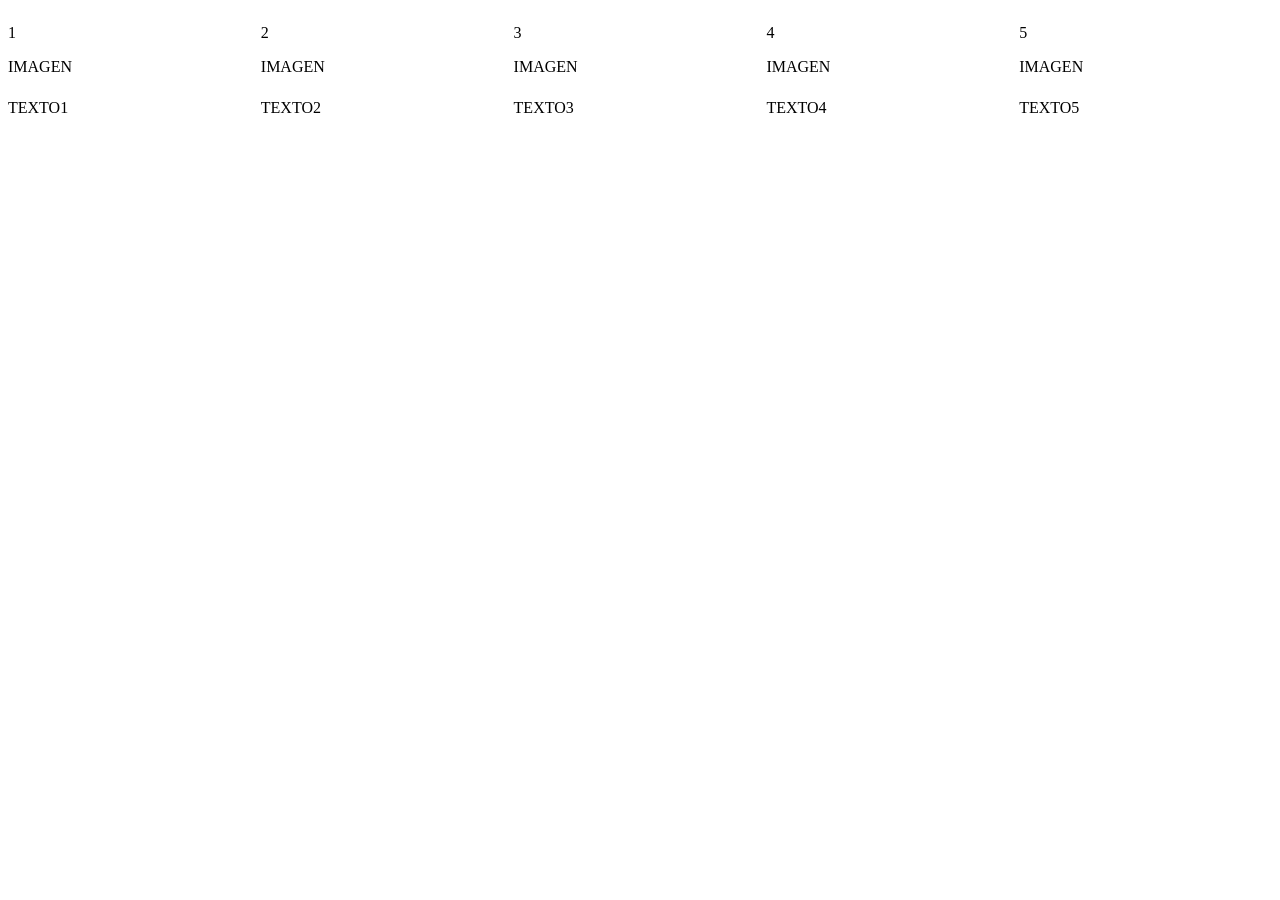
==== actividad2-ud2/index.html @ de8914c0 "Todo lo que tenia en la otra carpeta y la actividad actual. 02." ====
<!DOCTYPE html>
<html lang="es">
    <head>
        <meta charset="UTF-8">
        <title>Logos</title>
        <!--Esto es un comentario-->
        <link rel="stylesheet" href="styles.css">

    </head>
    <body>
        <div class="container">
            <div class="CajaLogo1">
                <div class="CirculoRojo">
                    <p id="numero1" class="numero">1</p>
                </div>
                <div class="CirculoGris">
                    IMAGEN
                </div>
            </div>
            <div class="CajaLogo2">
                <div class="CirculoRojo">
                    <p id="numero2" class="numero">2</p>
                </div>
                <div class="CirculoGris">
                    IMAGEN
                </div>
            </div>
            <div class="CajaLogo3">
                <div class="CirculoRojo">
                    <p id="numero3" class="numero">3</p>
                </div>
                <div class="CirculoGris">
                    IMAGEN
                </div>
            </div>
            <div class="CajaLogo4">
                <div class="CirculoRojo">
                    <p id="numero4" class="numero">4</p>
                </div>
                <div class="CirculoGris">
                    IMAGEN
                </div>
            </div>
            <div class="CajaLogo5">
                <div class="CirculoRojo">
                    <p id="numero5" class="numero">5</p>
                </div>
                <div class="CirculoGris">
                    IMAGEN
                </div>
            </div>
            <div class="TextoLogo1">
                <p class="texto" id="texto1">TEXTO1</p>
            </div>
            <div class="TextoLogo2">
                <p class="texto" id="texto2">TEXTO2</p>
            </div>
            <div class="TextoLogo3">
                <p class="texto" id="texto3">TEXTO3</p>
            </div>
            <div class="TextoLogo4">
                <p class="texto" id="texto4">TEXTO4</p>
            </div>
            <div class="TextoLogo5">
                <p class="texto" id="texto5">TEXTO5</p>
            </div>
        </div>
    </body>
</html>
---- actividad2-ud2/styles.css ----
.container {  display: grid;
  grid-template-columns: 1fr 1fr 1fr 1fr 1fr;
  grid-template-rows: 3fr 2fr;
  gap: 0px 0px;
  grid-auto-flow: row;
  grid-template-areas:
    "CajaLogo1 CajaLogo2 CajaLogo3 CajaLogo4 CajaLogo5"
    "TextoLogo1 TextoLogo2 TextoLogo3 TextoLogo4 TextoLogo5";
  width: 100%;
}

.CajaLogo1 { grid-area: CajaLogo1; }

.CajaLogo2 { grid-area: CajaLogo2; }

.CajaLogo3 { grid-area: CajaLogo3; }

.CajaLogo4 { grid-area: CajaLogo4; }

.CajaLogo5 { grid-area: CajaLogo5; }

.TextoLogo1 { grid-area: TextoLogo1; }

.TextoLogo2 { grid-area: TextoLogo2; }

.TextoLogo3 { grid-area: TextoLogo3; }

.TextoLogo4 { grid-area: TextoLogo4; }

.TextoLogo5 { grid-area: TextoLogo5; }
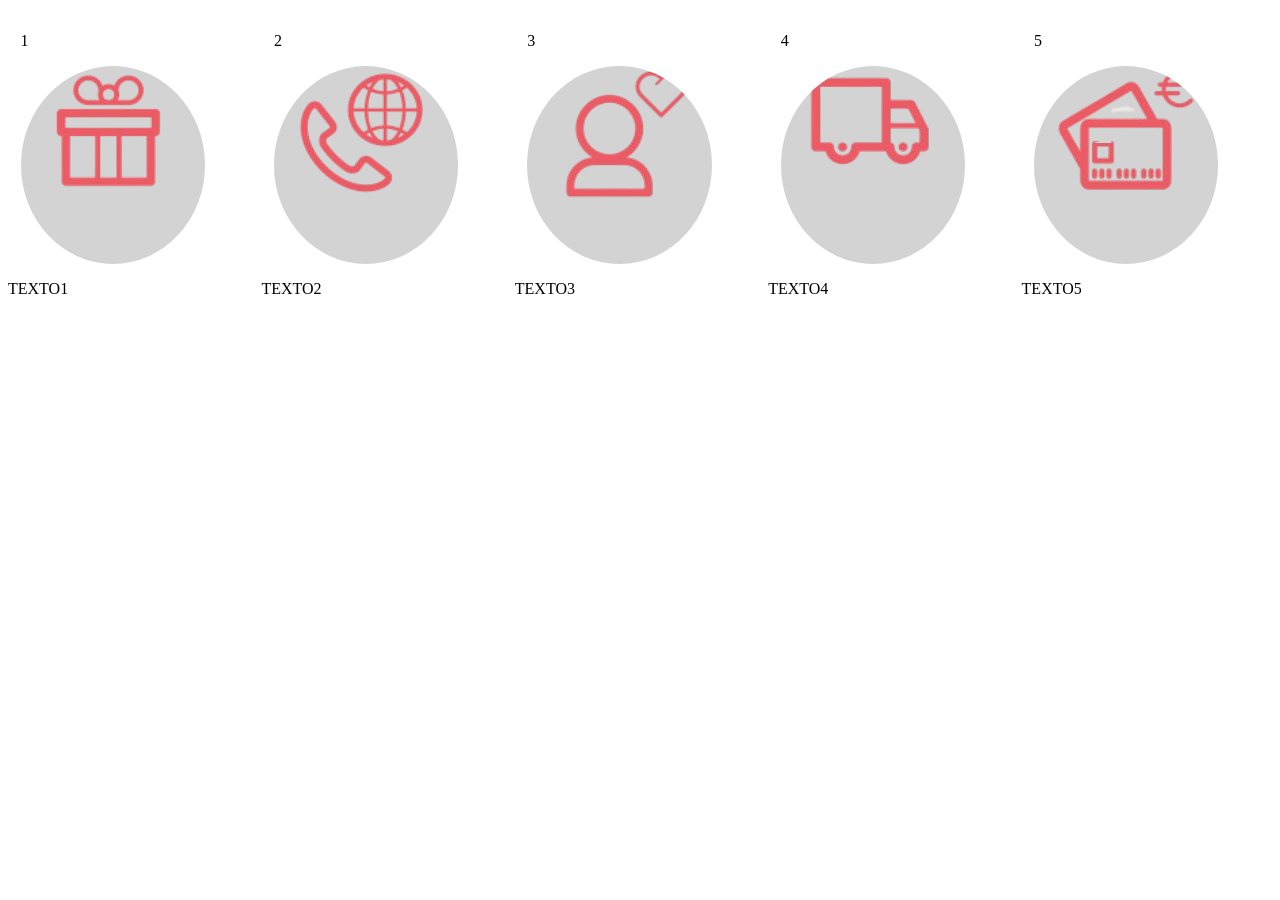
==== commit 6e01ee02: "Atividad dos seguida, falta arreglar cosas." ====
--- a/actividad2-ud2/index.html
+++ b/actividad2-ud2/index.html
@@ -14,7 +14,7 @@
                     <p id="numero1" class="numero">1</p>
                 </div>
                 <div class="CirculoGris">
-                    IMAGEN
+                    <img src="assets/img1-removebg-preview.png">
                 </div>
             </div>
             <div class="CajaLogo2">
@@ -22,7 +22,7 @@
                     <p id="numero2" class="numero">2</p>
                 </div>
                 <div class="CirculoGris">
-                    IMAGEN
+                    <img src="assets/img2-removebg-preview.png">
                 </div>
             </div>
             <div class="CajaLogo3">
@@ -30,7 +30,7 @@
                     <p id="numero3" class="numero">3</p>
                 </div>
                 <div class="CirculoGris">
-                    IMAGEN
+                    <img src="assets/img3-removebg-preview.png">
                 </div>
             </div>
             <div class="CajaLogo4">
@@ -38,7 +38,7 @@
                     <p id="numero4" class="numero">4</p>
                 </div>
                 <div class="CirculoGris">
-                    IMAGEN
+                    <img src="assets/img4-removebg-preview.png">
                 </div>
             </div>
             <div class="CajaLogo5">
@@ -46,7 +46,7 @@
                     <p id="numero5" class="numero">5</p>
                 </div>
                 <div class="CirculoGris">
-                    IMAGEN
+                    <img src="assets/img5-removebg-preview.png">
                 </div>
             </div>
             <div class="TextoLogo1">
--- a/actividad2-ud2/styles.css
+++ b/actividad2-ud2/styles.css
@@ -1,12 +1,15 @@
 .container {  display: grid;
   grid-template-columns: 1fr 1fr 1fr 1fr 1fr;
   grid-template-rows: 3fr 2fr;
-  gap: 0px 0px;
+  gap: 0px 3px;
   grid-auto-flow: row;
   grid-template-areas:
     "CajaLogo1 CajaLogo2 CajaLogo3 CajaLogo4 CajaLogo5"
     "TextoLogo1 TextoLogo2 TextoLogo3 TextoLogo4 TextoLogo5";
   width: 100%;
+  height: 100%;
+  margin: 0%;
+  padding: 0%;
 }
 
 .CajaLogo1 { grid-area: CajaLogo1; }
@@ -28,3 +31,51 @@
 .TextoLogo4 { grid-area: TextoLogo4; }
 
 .TextoLogo5 { grid-area: TextoLogo5; }
+
+.CajaLogo1{
+  padding-bottom: 20%;
+  padding-left: 5%;
+  padding-right: 3%;
+  padding-top: 3%;
+}
+
+.CajaLogo2{
+  padding-bottom: 20%;
+  padding-left: 5%;
+  padding-right: 3%;
+  padding-top: 3%;
+}
+
+.CajaLogo3{
+  padding-bottom: 20%;
+  padding-left: 5%;
+  padding-right: 3%;
+  padding-top: 3%;
+}
+
+.CajaLogo4{
+  padding-bottom: 20%;
+  padding-left: 5%;
+  padding-right: 3%;
+  padding-top: 3%;
+}
+
+.CajaLogo5{
+  padding-bottom: 20%;
+  padding-left: 5%;
+  padding-right: 3%;
+  padding-top: 3%;
+}
+
+.CirculoGris{
+  background-color: rgb(211, 211, 211);
+  border-radius: 50%;
+  height: 100%;
+  width: 70%;
+  overflow: hidden;
+  padding-left: 10%;
+}
+
+img .CirculoGris {
+  
+}
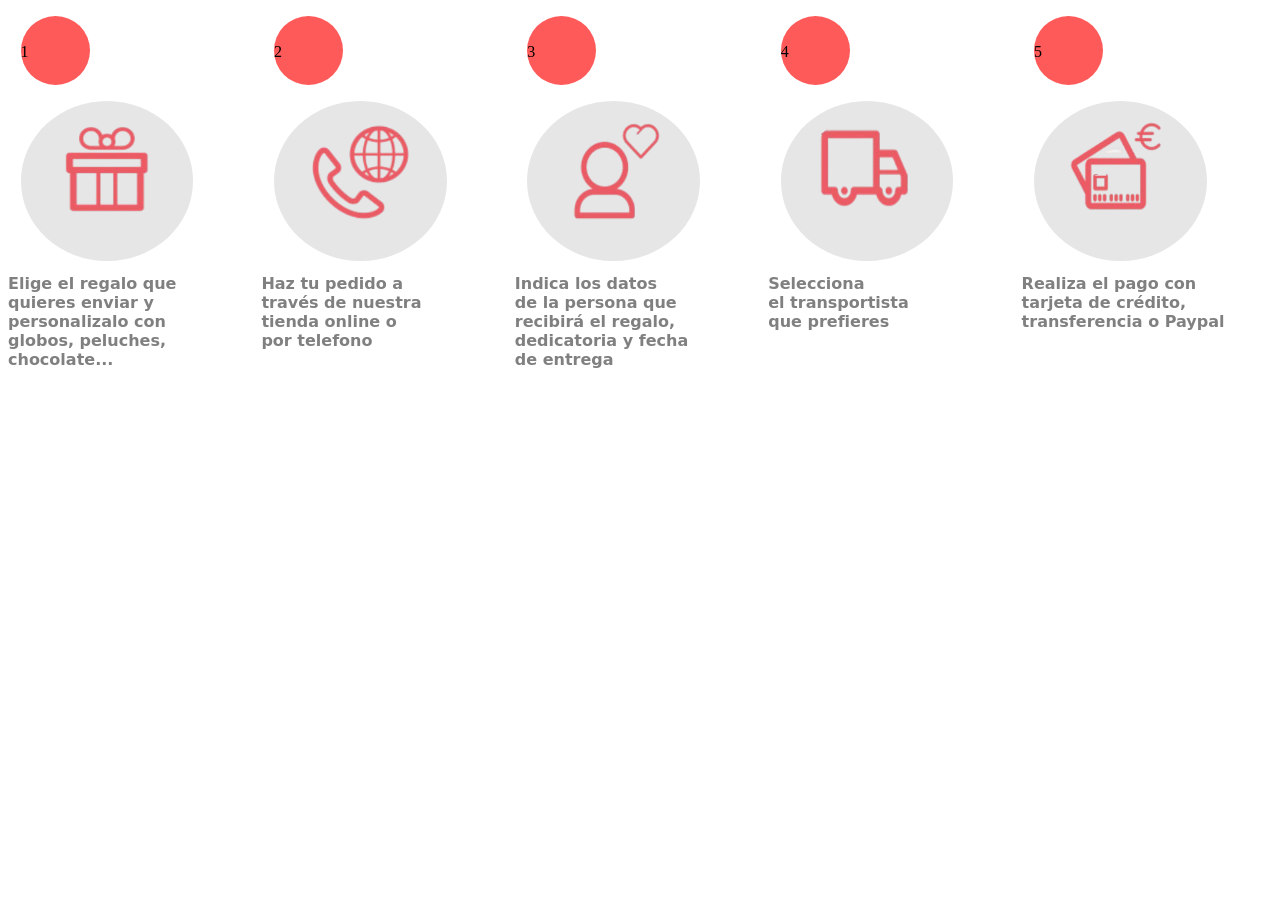
==== commit 47a57c6b: "Actividad 02, casi termianda, circulo rojo medio hecho." ====
--- a/actividad2-ud2/index.html
+++ b/actividad2-ud2/index.html
@@ -50,19 +50,19 @@
                 </div>
             </div>
             <div class="TextoLogo1">
-                <p class="texto" id="texto1">TEXTO1</p>
+                <p class="texto" id="texto1">Elige el regalo que <br>quieres enviar y <br>personalizalo con <br>globos, peluches, <br>chocolate...</p>
             </div>
             <div class="TextoLogo2">
-                <p class="texto" id="texto2">TEXTO2</p>
+                <p class="texto" id="texto2">Haz tu pedido a <br>través de nuestra <br>tienda online o <br>por telefono</p>
             </div>
             <div class="TextoLogo3">
-                <p class="texto" id="texto3">TEXTO3</p>
+                <p class="texto" id="texto3">Indica los datos <br>de la persona que <br>recibirá el regalo, <br>dedicatoria y fecha <br>de entrega</p>
             </div>
             <div class="TextoLogo4">
-                <p class="texto" id="texto4">TEXTO4</p>
+                <p class="texto" id="texto4">Selecciona <br>el transportista <br>que prefieres</p>
             </div>
             <div class="TextoLogo5">
-                <p class="texto" id="texto5">TEXTO5</p>
+                <p class="texto" id="texto5">Realiza el pago con <br>tarjeta de crédito, <br>transferencia o Paypal</p>
             </div>
         </div>
     </body>
--- a/actividad2-ud2/styles.css
+++ b/actividad2-ud2/styles.css
@@ -68,14 +68,32 @@
 }
 
 .CirculoGris{
-  background-color: rgb(211, 211, 211);
+  background-color: rgb(230, 230, 230);
   border-radius: 50%;
-  height: 100%;
-  width: 70%;
+    height: 83%;
+    width: 70%;
   overflow: hidden;
-  padding-left: 10%;
+  padding-left: 5%;
+  display: block;
 }
 
-img .CirculoGris {
-  
+img {
+  width: 65%;
+  height: 65%;
+  padding-top: 12%;
+  padding-left: 15%;
 }
+
+.texto{
+  font-family: system-ui, -apple-system, BlinkMacSystemFont, 'Segoe UI', Roboto, Oxygen, Ubuntu, Cantarell, 'Open Sans', 'Helvetica Neue', sans-serif;
+  color: gray;
+  font-weight: 600;
+}
+
+.CirculoRojo{
+  background-color: rgb(255, 90, 90);
+  border-radius: 50%;
+    height: 30%;
+    width: 30%;
+  padding-top: 5%;
+}
